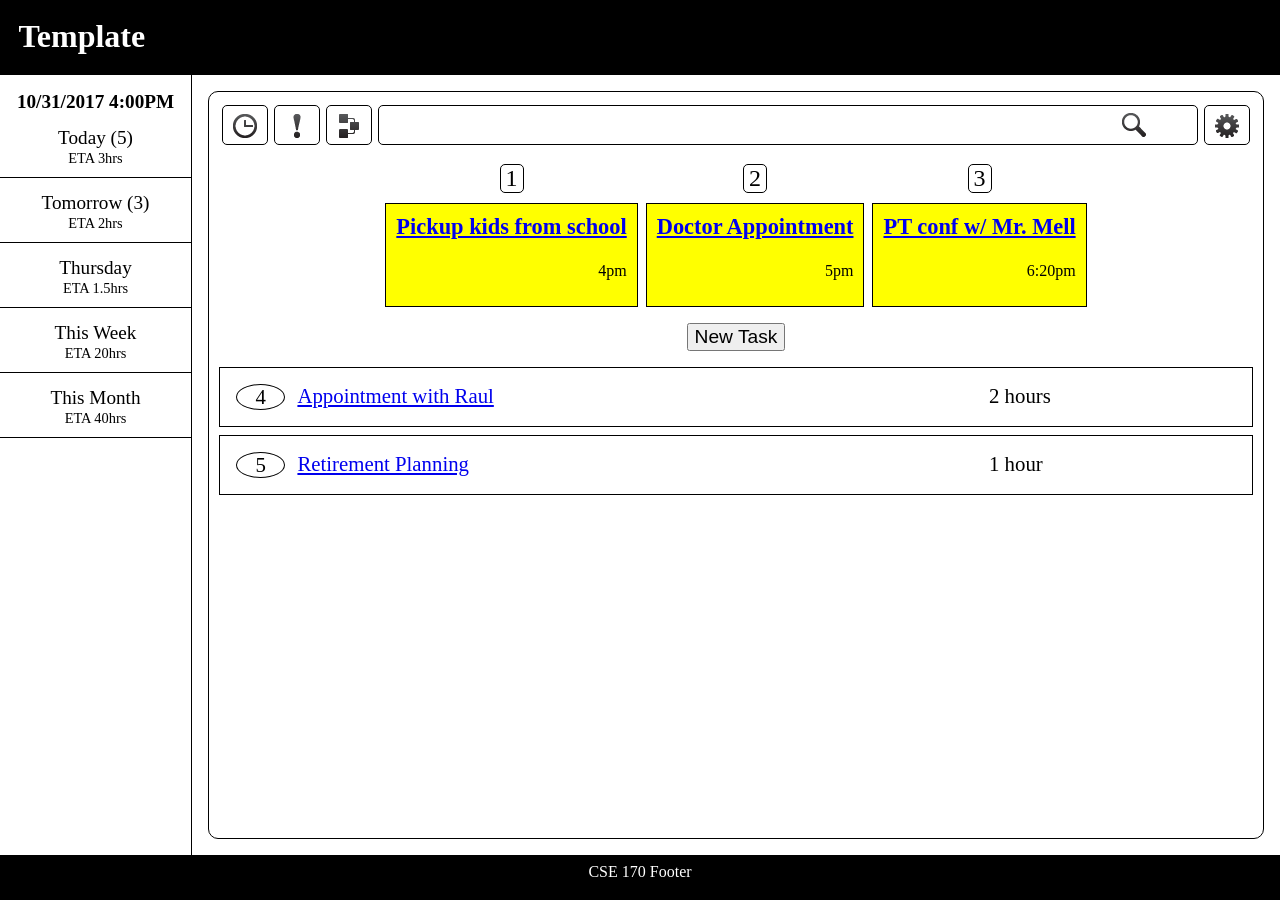
==== index.html @ 31c3207d "Added placeholder links" ====
<!DOCTYPE html>
<html lang="en">
    <head>
        <meta charset="UTF-8">
        <title>CSE 170: A4 Template</title>
        <meta name="description" content="CSE 134B - Homework 2">
        <meta name="keywords" content="CSE 134B, HTML5, Client Side Web Languages">
        <meta name="author" content="teamMe">
        <meta name="robots" content="noindex">
        <meta name="viewport" content="width=device-width,initial-scale=1.0">
        <link rel="stylesheet" href="css/global.css">

        <style>
          * {
              box-sizing: border-box;
          }
          body {
              display: flex;
              min-height: 100vh;
              flex-direction: column;
              margin: 0;
          }
          header {
              padding: 1.15rem;
              background: black;
              color: white;
              height: 30%;
              border-bottom: 1px solid black;
          }
          header h1 {
              margin: 0;
          }
          menu {
              margin: 0;
              padding: 0;
          }
          menu ul {
              margin: 0;
              padding: 0;
              display: flex;
              list-style-type: none;
          }
          menu ul li {
            padding: 8px 10px 2px 10px;
            border: 1px solid black;
            border-radius: 5px;
            margin: 3px;
          }
          menu ul li.search {
              width: 90%;
              padding: 0 12px;
          }
          menu ul li.search input {
              width: 90%;
              height: 70%;
              border: none;
          }
          menu ul li.search img {
              position: relative;
              top: 7px;
              left: 12px;
          }
          main {
              display: flex;
              flex: 1;
          }
          main > section {
              margin: 1rem;
              flex: 1;
              order: 3;
          }
          main > nav {
              flex: 0 0 15vw;
              min-width: 12rem;
              padding: 0;
              background: white;
              border-right: 1px solid black;
              order: 1;
          }
          main > nav ul {
              flex: 0 0 15vw;
              margin: 0;
              padding: 0;
              background: white;
              order: 1;
          }
          main > nav li {
              padding: 10px 10px;
              border-bottom: 1px solid #000;
              text-align: center;
          }
          nav {
              font-size: 1.5rem;
          }
          nav h2 {
              font-size: 80%;
              text-align: center;
              margin-bottom: 0;
          }
          nav a {
              color: black;
              text-decoration: none;
              font-size: 80%;
          }
          nav li p {
              font-size: 60%;
              margin: 0;
          }
          #dashboard {
            border-radius: 10px;
            border: 1px solid black;
            padding: 10px;
          }
          #top-priorities {
              list-style-type: none;
              display: flex;
              justify-content: center;
              padding: 0;
          }
          #top-priorities li {
              margin: 0 .5rem;
          }
          .index {
              border: 1px solid black;
              margin: 0 auto;
              width: 1.5rem;
              text-align: center;
              margin-bottom: 10px;
              font-size: 150%;
              border-radius: 5px;
          }
          #new-task {
              text-align: center;
          }
          #new-task button {
              font-size: 120%;
          }
          .sticky {
              border: 1px solid black;
              background-color: yellow;
              padding: 10px;
          }
          .sticky .message {
              font-size: 140%;
              font-weight: bold;
              margin-top: 0;
          }
          .sticky .time {
              text-align: right;
              margin-bottom: 0;
          }
          #top-priorities li.first, #top-priorities li.last {
              margin:0;
          }
          #normal-priorities {
              list-style-type: none;
              padding: 0;
          }
          #normal-priorities > li {
              margin: .5rem 0 ;
              border: 1px solid black;
              padding: 1rem 0;
          }
          #normal-priorities li ul.item {
              list-style-type: none;
              display: flex;
              font-size: 130%;
              padding: 0 1rem;
          }
          #normal-priorities li ul.item li.number {
              border: 1px solid black;
              border-radius: 50%;
              text-align: center;
              margin-right: .75rem;
              width: 5%;
          }
          #normal-priorities li ul.item li.name {
              width: 70%;
          }
          #normal-priorities li ul.item li.duration {
              width: 25%;
          }
          footer {
              background: black;
              color: white;
              height: 5vh;
              padding: .50rem;
              text-align: center;
          }
          article, nav, aside {
              padding: 1em;
          }

          @media only screen and (max-width: 500px) {
              body {

              }
              header {
                  text-align: center;
                  padding: .75rem;
              }
              nav {
                  padding: 0;
              }
              nav > h2 {
                  margin: 0;
              }
              nav > ul {
                  margin: 0;
                  padding: 0;
                  list-style-type: none;
              }
              #main {
                  flex-direction: column;
                  text-align: center;
              }
              #main > article {
                  padding: 0 1rem 1em 1em;
              }
              #team {
                  flex-direction: column;
                  margin: 0;
                  padding: 0;
              }
          }
        </style>
</head>
<body>
  <header>
      <h1>Template</h1>
  </header>
  <main>
    <nav>
      <h2>10/31/2017 4:00PM</h2>
      <ul>
        <li>
            <a href="index.html">Today (5)</a>
            <p>ETA 3hrs</p>
        </li>
        <li>
            <a href="index.html">Tomorrow (3)</a>
            <p>ETA 2hrs</p>
        </li>
        <li>
            <a href="index.html">Thursday</a>
            <p>ETA 1.5hrs</p>
        </li>
        <li>
            <a href="index.html">This Week</a>
            <p>ETA 20hrs</p>
        </li>
        <li class="last">
            <a href="index.html">This Month</a>
            <p>ETA 40hrs</p>
        </li>
      </ul>
    </nav>
    <section id="dashboard">
        <menu>
                    <ul>
                        <li class="clock"><a href="placeholder.html"><img src="img/clock.png" /></a></li>
                        <li class="exclaimation"><a href="placeholder.html"><img src="img/exclamation.png" /></a></li>
                        <li><a href="placeholder.html"><img src="img/drag.png" /></a></li>
                        <li class="search"><input type="text" name="search" /> <a href="placeholder.html"><img src="img/search.png"/><a></li>
                        <li><a href="placeholder.html"><img src="img/gear.png" /></a></li>
                    </ul>
        </menu>
        <ul id="top-priorities">
            <li class="first">
                <section class="index">1</section>
                <section class="sticky">
                    <p class="message"><a href="placeholder.html">Pickup kids from school</a>
                        <p class="time">4pm</p>
                    </p>
                </section>
            </li>
            <li>
                <section class="index">2</section>
                <section class="sticky">
                    <p class="message"><a href="placeholder.html">Doctor Appointment</a>
                        <p class="time">5pm</p>
                    </p>
                </section>
            </li>
            <li class="last">
                <section class="index">3</section>
                <section class="sticky">
                    <p class="message"><a href="placeholder.html">PT conf w/ Mr. Mell</a>
                        <p class="time">6:20pm</p>
                    </p>
                </section>
            </li>
        </ul>
        <section id="new-task">
            <button onclick="location.href='add-task.html'">New Task</button>
        </section>
        <ul id="normal-priorities">
            <li>
                <ul class="item">
                    <li class="number">4</li>
                    <li class="name"><a href="placeholder.html">Appointment with Raul</a></li>
                    <li class="duration">2 hours</li>
                </ul>
            </li>
            <li>
                <ul class="item">
                    <li class="number">5</li>
                    <li class="name"><a href="placeholder.html">Retirement Planning</a></li>
                    <li class="duration">1 hour</li>
                </ul>
            </li>
        </ul>

    </section>
</main>
  <footer>
      <!--
        <a href='http://dryicons.com/icon-packs/symbolize-icons-set'> Icon by Dryicons </a>
      -->
      CSE 170 Footer
    </footer>
</body>
</html>
---- css/global.css ----
h1 { font-size: 2em; }
#validator-emblem { text-align: center; }
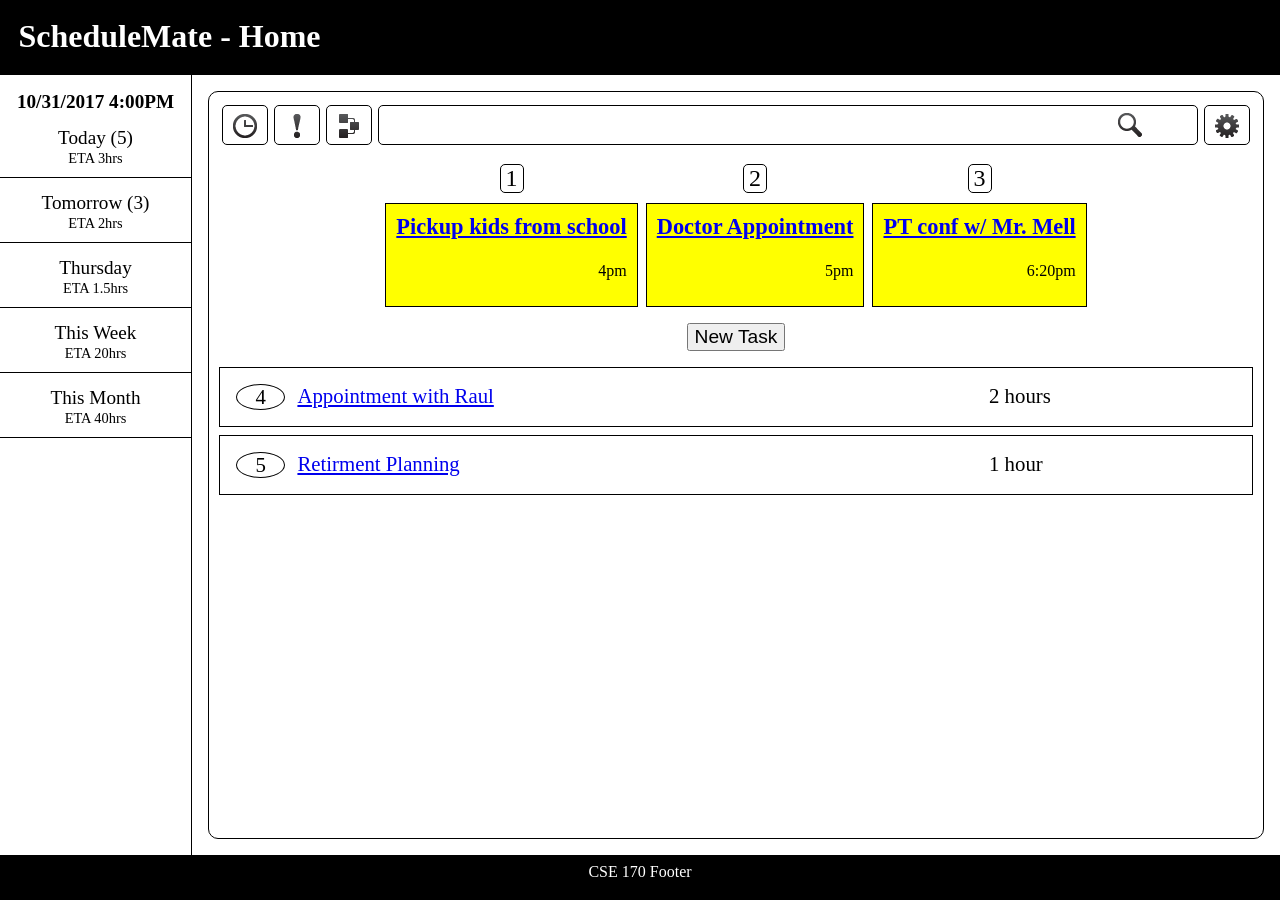
==== commit 48bbbda8: "Various changes Links added to placeholder page. Some javascript introduced." ====
--- a/index.html
+++ b/index.html
@@ -3,16 +3,16 @@
     <head>
         <meta charset="UTF-8">
         <title>CSE 170: A4 Template</title>
-        <meta name="description" content="CSE 134B - Homework 2">
-        <meta name="keywords" content="CSE 134B, HTML5, Client Side Web Languages">
-        <meta name="author" content="teamMe">
+        <meta name="description" content="CSE 170 - Web App">
+        <meta name="keywords" content="CSE 170">
+        <meta name="author" content="Matrix">
         <meta name="robots" content="noindex">
-        <meta name="viewport" content="width=device-width,initial-scale=1.0">
+        <meta name="viewport" content="width=device-width,initial-scale=1.0">    
         <link rel="stylesheet" href="css/global.css">
 
         <style>
           * {
-              box-sizing: border-box;
+              box-sizing: border-box; 
           }
           body {
               display: flex;
@@ -227,30 +227,30 @@
 </head>
 <body>
   <header>
-      <h1>Template</h1>
+      <h1>ScheduleMate - Home</h1>
   </header>
   <main>
     <nav>
       <h2>10/31/2017 4:00PM</h2>
       <ul>
         <li>
-            <a href="index.html">Today (5)</a>
+            <a href="empty.html">Today (5)</a>
             <p>ETA 3hrs</p>
         </li>
         <li>
-            <a href="index.html">Tomorrow (3)</a>
+            <a href="empty.html">Tomorrow (3)</a>
             <p>ETA 2hrs</p>
         </li>
         <li>
-            <a href="index.html">Thursday</a>
+            <a href="empty.html">Thursday</a>
             <p>ETA 1.5hrs</p>
         </li>
         <li>
-            <a href="index.html">This Week</a>
+            <a href="empty.html">This Week</a>
             <p>ETA 20hrs</p>
         </li>
         <li class="last">
-            <a href="index.html">This Month</a>
+            <a href="empty.html">This Month</a>
             <p>ETA 40hrs</p>
         </li>
       </ul>
@@ -258,18 +258,18 @@
     <section id="dashboard">
         <menu>
                     <ul>
-                        <li class="clock"><a href="placeholder.html"><img src="img/clock.png" /></a></li>
-                        <li class="exclaimation"><a href="placeholder.html"><img src="img/exclamation.png" /></a></li>
-                        <li><a href="placeholder.html"><img src="img/drag.png" /></a></li>
-                        <li class="search"><input type="text" name="search" /> <a href="placeholder.html"><img src="img/search.png"/><a></li>
-                        <li><a href="placeholder.html"><img src="img/gear.png" /></a></li>
+                        <li class="clock"><a href="empty.html"><img src="img/clock.png" /></a></li>
+                        <li class="exclaimation"><a href="empty.html"><img src="img/exclamation.png" /></a></li>
+                        <li><a href="empty.html"><img src="img/drag.png" /></a></li>
+                        <li class="search"><input type="text" name="search" /><img src="img/search.png" /></li>
+                        <li><a href="empty.html"><img src="img/gear.png" /></a></li>
                     </ul>
         </menu>
         <ul id="top-priorities">
             <li class="first">
                 <section class="index">1</section>
                 <section class="sticky">
-                    <p class="message"><a href="placeholder.html">Pickup kids from school</a>
+                    <p class="message"><a href="empty.html">Pickup kids from school</a>
                         <p class="time">4pm</p>
                     </p>
                 </section>
@@ -277,7 +277,7 @@
             <li>
                 <section class="index">2</section>
                 <section class="sticky">
-                    <p class="message"><a href="placeholder.html">Doctor Appointment</a>
+                    <p class="message"><a href="empty.html">Doctor Appointment</a>
                         <p class="time">5pm</p>
                     </p>
                 </section>
@@ -285,7 +285,7 @@
             <li class="last">
                 <section class="index">3</section>
                 <section class="sticky">
-                    <p class="message"><a href="placeholder.html">PT conf w/ Mr. Mell</a>
+                    <p class="message"><a href="empty.html">PT conf w/ Mr. Mell</a>
                         <p class="time">6:20pm</p>
                     </p>
                 </section>
@@ -298,14 +298,14 @@
             <li>
                 <ul class="item">
                     <li class="number">4</li>
-                    <li class="name"><a href="placeholder.html">Appointment with Raul</a></li>
+                    <li class="name"><a href="empty.html">Appointment with Raul</a></li>
                     <li class="duration">2 hours</li>
                 </ul>
             </li>
             <li>
                 <ul class="item">
                     <li class="number">5</li>
-                    <li class="name"><a href="placeholder.html">Retirement Planning</a></li>
+                    <li class="name"><a href="empty.html">Retirment Planning</a></li>
                     <li class="duration">1 hour</li>
                 </ul>
             </li>
@@ -320,4 +320,4 @@
       CSE 170 Footer
     </footer>
 </body>
-</html>
+</html>
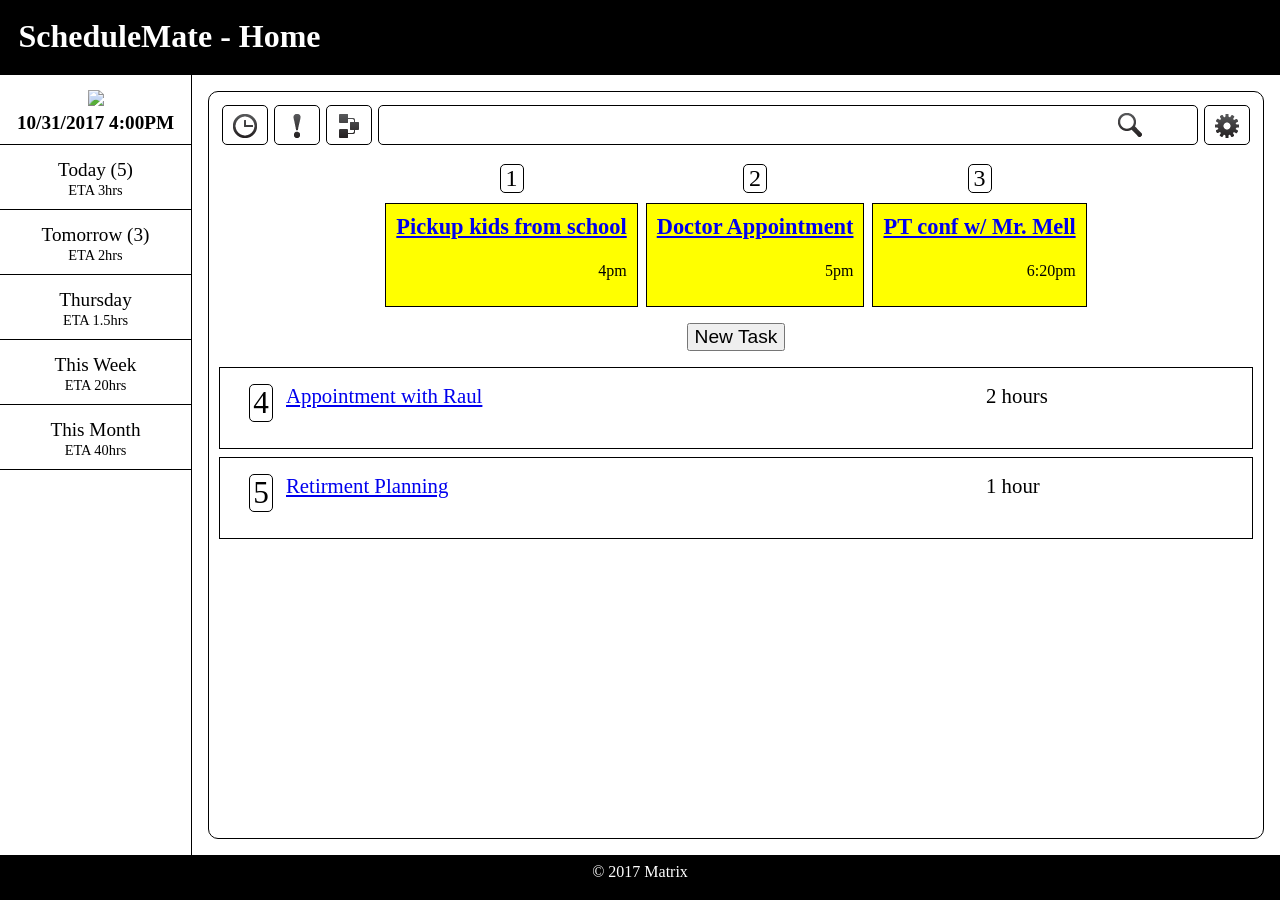
==== commit 2b5e8ee3: "Responsive Revisions Added Home Link, Made Pages Responsive." ====
--- a/index.html
+++ b/index.html
@@ -71,7 +71,6 @@
           }
           main > nav {
               flex: 0 0 15vw;
-              min-width: 12rem;
               padding: 0;
               background: white;
               border-right: 1px solid black;
@@ -95,7 +94,7 @@
           nav h2 {
               font-size: 80%;
               text-align: center;
-              margin-bottom: 0;
+              margin: 0;
           }
           nav a {
               color: black;
@@ -217,10 +216,37 @@
               #main > article {
                   padding: 0 1rem 1em 1em;
               }
-              #team {
+              menu ul {
+                  justify-content: center;
+              }
+              menu ul li {
+                  padding: 7px 4px 0px 4px;
+              }
+              menu ul li.search {
+                  /*padding: 8px 10px 2px 10px;*/
+                  padding: 7px 4px 0px 4px;
+                  width: unset;
+              }
+              menu ul li.search input {
+                  display: none;
+              }
+              menu ul li.search img {
+                  position:unset;
+              }
+              #top-priorities {
                   flex-direction: column;
-                  margin: 0;
-                  padding: 0;
+              }
+              #top-priorities li {
+                  margin: 8px 0;
+              }
+              #top-priorities .index {
+                  display: none;
+              }
+              #normal-priorities li ul.item li.index {
+                  display: none;
+              }
+              #normal-priorities li ul.item li.duration {
+                  text-align: right;
               }
           }
         </style>
@@ -231,8 +257,11 @@
   </header>
   <main>
     <nav>
-      <h2>10/31/2017 4:00PM</h2>
       <ul>
+        <li>
+            <a href="index.html"><img src="img/home.png" /></a>
+            <h2>10/31/2017 4:00PM</h2>
+        </li>
         <li>
             <a href="empty.html">Today (5)</a>
             <p>ETA 3hrs</p>
@@ -261,7 +290,7 @@
                         <li class="clock"><a href="empty.html"><img src="img/clock.png" /></a></li>
                         <li class="exclaimation"><a href="empty.html"><img src="img/exclamation.png" /></a></li>
                         <li><a href="empty.html"><img src="img/drag.png" /></a></li>
-                        <li class="search"><input type="text" name="search" /><img src="img/search.png" /></li>
+                        <li class="search"><input type="text" name="search" /><a href="empty.html"><img src="img/search.png" /></a></li>
                         <li><a href="empty.html"><img src="img/gear.png" /></a></li>
                     </ul>
         </menu>
@@ -297,14 +326,14 @@
         <ul id="normal-priorities">
             <li>
                 <ul class="item">
-                    <li class="number">4</li>
+                    <li class="index">4</li>
                     <li class="name"><a href="empty.html">Appointment with Raul</a></li>
                     <li class="duration">2 hours</li>
                 </ul>
             </li>
             <li>
                 <ul class="item">
-                    <li class="number">5</li>
+                    <li class="index">5</li>
                     <li class="name"><a href="empty.html">Retirment Planning</a></li>
                     <li class="duration">1 hour</li>
                 </ul>
@@ -315,9 +344,10 @@
 </main>
   <footer>
       <!--
+        Icons provided by Dryicons.
         <a href='http://dryicons.com/icon-packs/symbolize-icons-set'> Icon by Dryicons </a>
       -->
-      CSE 170 Footer
+      &copy; 2017 Matrix
     </footer>
 </body>
 </html>
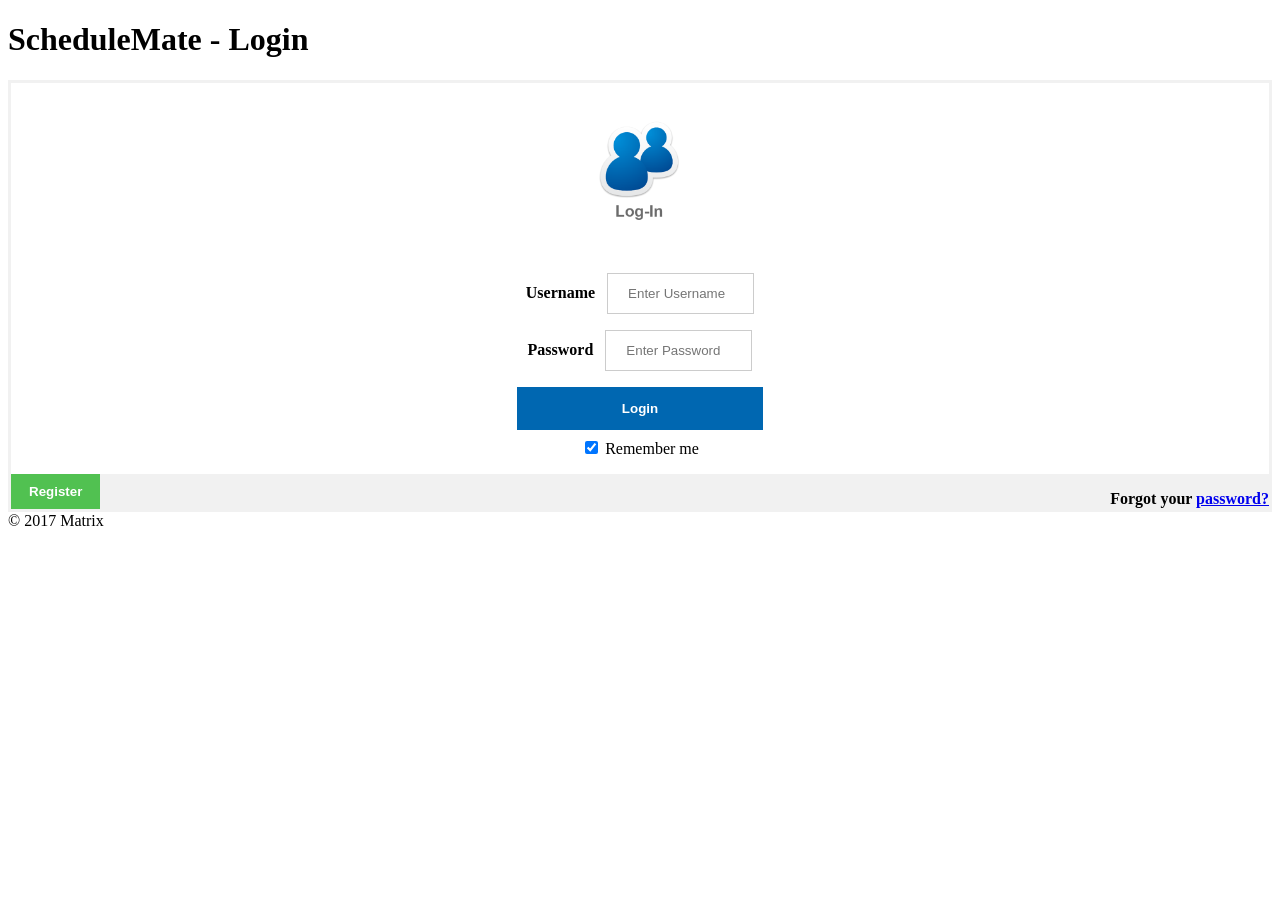
==== commit 0f376d95: "Updated index to login page" ====
--- a/index.html
+++ b/index.html
@@ -1,353 +1,136 @@
+<!-- Login page code adapted and modified from https://www.w3schools.com/howto/howto_css_login_form.asp -->
 <!DOCTYPE html>
 <html lang="en">
     <head>
         <meta charset="UTF-8">
-        <title>CSE 170: A4 Template</title>
+        <title>CSE 170: Mock Login Page</title>
         <meta name="description" content="CSE 170 - Web App">
         <meta name="keywords" content="CSE 170">
         <meta name="author" content="Matrix">
         <meta name="robots" content="noindex">
-        <meta name="viewport" content="width=device-width,initial-scale=1.0">    
+        <meta name="viewport" content="width=device-width,initial-scale=1.0">
         <link rel="stylesheet" href="css/global.css">
 
         <style>
-          * {
-              box-sizing: border-box; 
-          }
-          body {
-              display: flex;
-              min-height: 100vh;
-              flex-direction: column;
-              margin: 0;
-          }
-          header {
-              padding: 1.15rem;
-              background: black;
-              color: white;
-              height: 30%;
-              border-bottom: 1px solid black;
-          }
-          header h1 {
-              margin: 0;
-          }
-          menu {
-              margin: 0;
-              padding: 0;
-          }
-          menu ul {
-              margin: 0;
-              padding: 0;
-              display: flex;
-              list-style-type: none;
-          }
-          menu ul li {
-            padding: 8px 10px 2px 10px;
-            border: 1px solid black;
-            border-radius: 5px;
-            margin: 3px;
-          }
-          menu ul li.search {
-              width: 90%;
-              padding: 0 12px;
-          }
-          menu ul li.search input {
-              width: 90%;
-              height: 70%;
-              border: none;
-          }
-          menu ul li.search img {
-              position: relative;
-              top: 7px;
-              left: 12px;
-          }
-          main {
-              display: flex;
-              flex: 1;
-          }
-          main > section {
-              margin: 1rem;
-              flex: 1;
-              order: 3;
-          }
-          main > nav {
-              flex: 0 0 15vw;
-              padding: 0;
-              background: white;
-              border-right: 1px solid black;
-              order: 1;
-          }
-          main > nav ul {
-              flex: 0 0 15vw;
-              margin: 0;
-              padding: 0;
-              background: white;
-              order: 1;
-          }
-          main > nav li {
-              padding: 10px 10px;
-              border-bottom: 1px solid #000;
-              text-align: center;
-          }
-          nav {
-              font-size: 1.5rem;
-          }
-          nav h2 {
-              font-size: 80%;
-              text-align: center;
-              margin: 0;
-          }
-          nav a {
-              color: black;
-              text-decoration: none;
-              font-size: 80%;
-          }
-          nav li p {
-              font-size: 60%;
-              margin: 0;
-          }
-          #dashboard {
-            border-radius: 10px;
-            border: 1px solid black;
-            padding: 10px;
-          }
-          #top-priorities {
-              list-style-type: none;
-              display: flex;
-              justify-content: center;
-              padding: 0;
-          }
-          #top-priorities li {
-              margin: 0 .5rem;
-          }
-          .index {
-              border: 1px solid black;
-              margin: 0 auto;
-              width: 1.5rem;
-              text-align: center;
-              margin-bottom: 10px;
-              font-size: 150%;
-              border-radius: 5px;
-          }
-          #new-task {
-              text-align: center;
-          }
-          #new-task button {
-              font-size: 120%;
-          }
-          .sticky {
-              border: 1px solid black;
-              background-color: yellow;
-              padding: 10px;
-          }
-          .sticky .message {
-              font-size: 140%;
-              font-weight: bold;
-              margin-top: 0;
-          }
-          .sticky .time {
-              text-align: right;
-              margin-bottom: 0;
-          }
-          #top-priorities li.first, #top-priorities li.last {
-              margin:0;
-          }
-          #normal-priorities {
-              list-style-type: none;
-              padding: 0;
-          }
-          #normal-priorities > li {
-              margin: .5rem 0 ;
-              border: 1px solid black;
-              padding: 1rem 0;
-          }
-          #normal-priorities li ul.item {
-              list-style-type: none;
-              display: flex;
-              font-size: 130%;
-              padding: 0 1rem;
-          }
-          #normal-priorities li ul.item li.number {
-              border: 1px solid black;
-              border-radius: 50%;
-              text-align: center;
-              margin-right: .75rem;
-              width: 5%;
-          }
-          #normal-priorities li ul.item li.name {
-              width: 70%;
-          }
-          #normal-priorities li ul.item li.duration {
-              width: 25%;
-          }
-          footer {
-              background: black;
-              color: white;
-              height: 5vh;
-              padding: .50rem;
-              text-align: center;
-          }
-          article, nav, aside {
-              padding: 1em;
-          }
+            /* Bordered form */
+            form {
+                border: 3px solid #f1f1f1;
+            }
 
-          @media only screen and (max-width: 500px) {
-              body {
+            /* Full-width inputs */
+            input[type=text], input[type=password] {
+                width: 12%;
+                padding: 12px 20px;
+                margin: 8px 0;
+                display: inline-block;
+                border: 1px solid #ccc;
+                box-sizing: border-box;
+            }
+			
+            /* Set a style for all buttons */
+            button {
+                background-color: #0067B1;
+                color: white;
+                padding: 14px 20px;
+                margin: 8px 0;
+                border: none;
+                cursor: pointer;
+                width: 20%;
+				font-weight: bold;
+            }
 
-              }
-              header {
-                  text-align: center;
-                  padding: .75rem;
-              }
-              nav {
-                  padding: 0;
-              }
-              nav > h2 {
-                  margin: 0;
-              }
-              nav > ul {
-                  margin: 0;
-                  padding: 0;
-                  list-style-type: none;
-              }
-              #main {
-                  flex-direction: column;
-                  text-align: center;
-              }
-              #main > article {
-                  padding: 0 1rem 1em 1em;
-              }
-              menu ul {
-                  justify-content: center;
-              }
-              menu ul li {
-                  padding: 7px 4px 0px 4px;
-              }
-              menu ul li.search {
-                  /*padding: 8px 10px 2px 10px;*/
-                  padding: 7px 4px 0px 4px;
-                  width: unset;
-              }
-              menu ul li.search input {
-                  display: none;
-              }
-              menu ul li.search img {
-                  position:unset;
-              }
-              #top-priorities {
-                  flex-direction: column;
-              }
-              #top-priorities li {
-                  margin: 8px 0;
-              }
-              #top-priorities .index {
-                  display: none;
-              }
-              #normal-priorities li ul.item li.index {
-                  display: none;
-              }
-              #normal-priorities li ul.item li.duration {
-                  text-align: right;
-              }
-          }
+            /* Add a hover effect for buttons */
+            button:hover {
+                opacity: 0.8;
+            }
+			
+			/* Cancel btn */
+			.cancelbtn:hover {
+                opacity: 0.8;
+            }
+
+            /* Extra style for the cancel button (red) */
+            .cancelbtn {
+                width: auto;
+                padding: 10px 18px;
+                background-color: #51c151;
+				border: none;
+				font-weight: bold;
+				color: white;
+            }
+
+            /* Center the avatar image inside this container */
+            .imgcontainer {
+                text-align: center;
+                margin: 24px 0 12px 0;
+            }
+
+            /* Avatar image */
+            img.avatar {
+                width: 10%;
+                border-radius: 50%;
+            }
+
+            /* Add padding to containers */
+            .container {
+                padding: 16px;
+				text-align: center;
+            }
+
+            /* The "Forgot password" text */
+            span.psw {
+				font-weight: bold;
+                float: right;
+                padding-top: 16px;
+            }
+
+            /* Change styles for span and cancel button on extra small screens */
+            @media screen and (max-width: 300px) {
+                span.psw {
+                    display: block;
+                    float: none;
+                }
+                .cancelbtn {
+                    width: 100%;
+                }
+            }
         </style>
-</head>
-<body>
-  <header>
-      <h1>ScheduleMate - Home</h1>
-  </header>
-  <main>
-    <nav>
-      <ul>
-        <li>
-            <a href="index.html"><img src="img/home.png" /></a>
-            <h2>10/31/2017 4:00PM</h2>
-        </li>
-        <li>
-            <a href="empty.html">Today (5)</a>
-            <p>ETA 3hrs</p>
-        </li>
-        <li>
-            <a href="empty.html">Tomorrow (3)</a>
-            <p>ETA 2hrs</p>
-        </li>
-        <li>
-            <a href="empty.html">Thursday</a>
-            <p>ETA 1.5hrs</p>
-        </li>
-        <li>
-            <a href="empty.html">This Week</a>
-            <p>ETA 20hrs</p>
-        </li>
-        <li class="last">
-            <a href="empty.html">This Month</a>
-            <p>ETA 40hrs</p>
-        </li>
-      </ul>
-    </nav>
-    <section id="dashboard">
-        <menu>
-                    <ul>
-                        <li class="clock"><a href="empty.html"><img src="img/clock.png" /></a></li>
-                        <li class="exclaimation"><a href="empty.html"><img src="img/exclamation.png" /></a></li>
-                        <li><a href="empty.html"><img src="img/drag.png" /></a></li>
-                        <li class="search"><input type="text" name="search" /><a href="empty.html"><img src="img/search.png" /></a></li>
-                        <li><a href="empty.html"><img src="img/gear.png" /></a></li>
-                    </ul>
-        </menu>
-        <ul id="top-priorities">
-            <li class="first">
-                <section class="index">1</section>
-                <section class="sticky">
-                    <p class="message"><a href="empty.html">Pickup kids from school</a>
-                        <p class="time">4pm</p>
-                    </p>
-                </section>
-            </li>
-            <li>
-                <section class="index">2</section>
-                <section class="sticky">
-                    <p class="message"><a href="empty.html">Doctor Appointment</a>
-                        <p class="time">5pm</p>
-                    </p>
-                </section>
-            </li>
-            <li class="last">
-                <section class="index">3</section>
-                <section class="sticky">
-                    <p class="message"><a href="empty.html">PT conf w/ Mr. Mell</a>
-                        <p class="time">6:20pm</p>
-                    </p>
-                </section>
-            </li>
-        </ul>
-        <section id="new-task">
-            <button onclick="location.href='add-task.html'">New Task</button>
-        </section>
-        <ul id="normal-priorities">
-            <li>
-                <ul class="item">
-                    <li class="index">4</li>
-                    <li class="name"><a href="empty.html">Appointment with Raul</a></li>
-                    <li class="duration">2 hours</li>
-                </ul>
-            </li>
-            <li>
-                <ul class="item">
-                    <li class="index">5</li>
-                    <li class="name"><a href="empty.html">Retirment Planning</a></li>
-                    <li class="duration">1 hour</li>
-                </ul>
-            </li>
-        </ul>
+    </head>
 
-    </section>
-</main>
-  <footer>
+    <body>
+        <header>
+            <h1>ScheduleMate - Login</h1>
+        </header>
+        <main>
+            <form action="home.html">
+                <div class="imgcontainer">
+                    <img src="img/login_pic.png" alt="Avatar" class="avatar">
+                </div>
+
+                <div class="container">
+                    <label><b>Username &nbsp;</b></label>
+                    <input type="text" placeholder="Enter Username" name="uname" required>
+					<br>
+                    <label><b>Password &nbsp;</b></label>
+                    <input type="password" placeholder="Enter Password" name="psw" required>
+					<br>
+                    <button type="submit">Login</button>
+					<br>
+                    <input type="checkbox" checked="checked"> Remember me
+                </div>
+
+                <div class="container2" style="background-color:#f1f1f1">
+                    <input type="button" class="cancelbtn" value="Register" onclick="window.location.href='register.html'"/>
+                    <span class="psw">Forgot your <a href="forgot_password.html">password?</a></span>
+                </div>
+            </form>
+      </main>
+      <footer>
       <!--
         Icons provided by Dryicons.
         <a href='http://dryicons.com/icon-packs/symbolize-icons-set'> Icon by Dryicons </a>
       -->
       &copy; 2017 Matrix
-    </footer>
-</body>
-</html>+      </footer>
+    </body>
+</html>
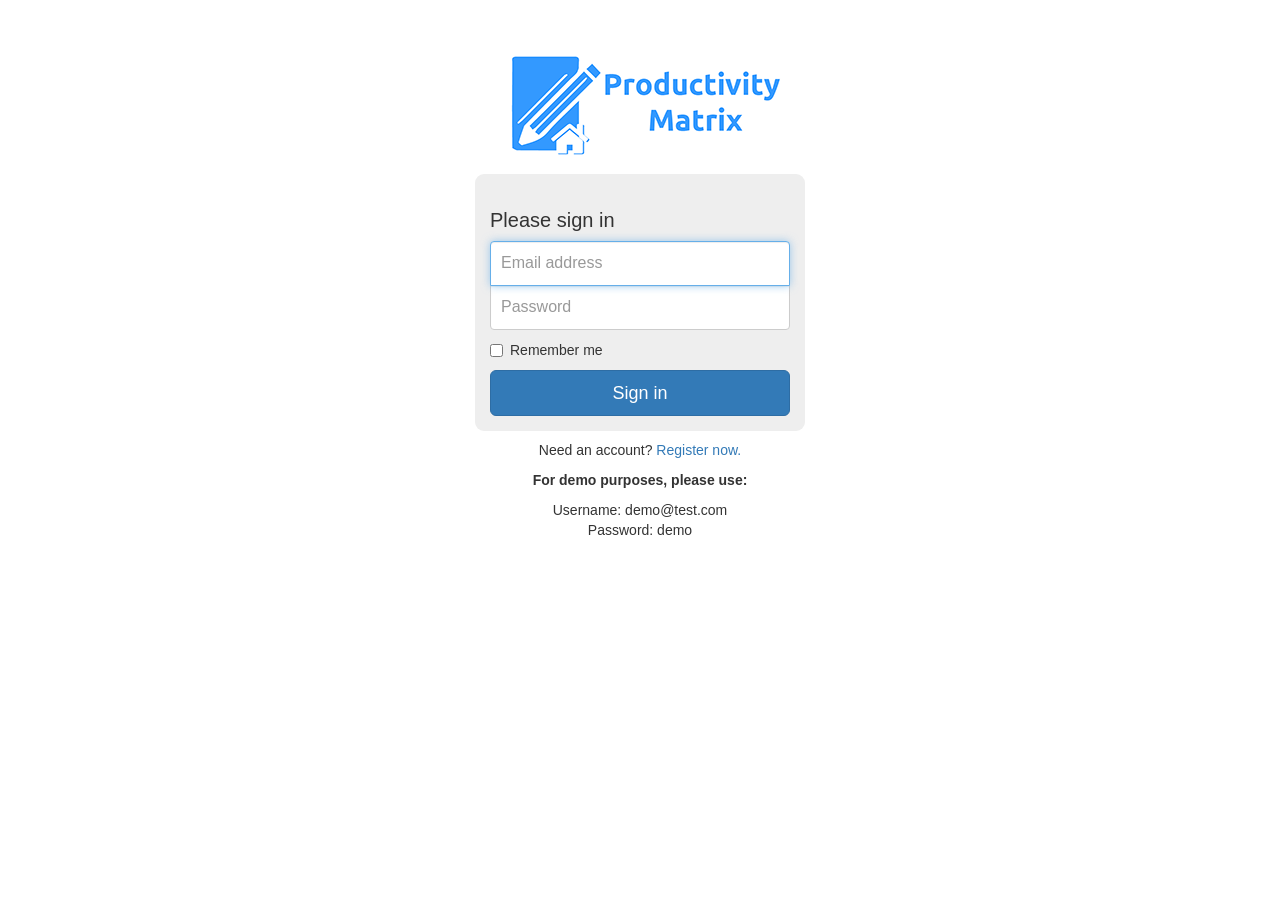
==== commit 4ac894e3: "Add files via upload" ====
--- a/index.html
+++ b/index.html
@@ -1,136 +1,54 @@
-<!-- Login page code adapted and modified from https://www.w3schools.com/howto/howto_css_login_form.asp -->
+
 <!DOCTYPE html>
 <html lang="en">
-    <head>
-        <meta charset="UTF-8">
-        <title>CSE 170: Mock Login Page</title>
-        <meta name="description" content="CSE 170 - Web App">
-        <meta name="keywords" content="CSE 170">
-        <meta name="author" content="Matrix">
-        <meta name="robots" content="noindex">
-        <meta name="viewport" content="width=device-width,initial-scale=1.0">
-        <link rel="stylesheet" href="css/global.css">
+  <head>
+    <meta charset="utf-8">
+    <meta name="viewport" content="width=device-width, initial-scale=1, shrink-to-fit=no">
+    <meta name="description" content="">
+    <meta name="author" content="">
+    <link rel="icon" href="../../favicon.ico">
 
-        <style>
-            /* Bordered form */
-            form {
-                border: 3px solid #f1f1f1;
-            }
+    <title>Signin Template for Bootstrap</title>
 
-            /* Full-width inputs */
-            input[type=text], input[type=password] {
-                width: 12%;
-                padding: 12px 20px;
-                margin: 8px 0;
-                display: inline-block;
-                border: 1px solid #ccc;
-                box-sizing: border-box;
-            }
-			
-            /* Set a style for all buttons */
-            button {
-                background-color: #0067B1;
-                color: white;
-                padding: 14px 20px;
-                margin: 8px 0;
-                border: none;
-                cursor: pointer;
-                width: 20%;
-				font-weight: bold;
-            }
+    <!-- Bootstrap core CSS -->
+    <link href="css/bootstrap.min.css" rel="stylesheet">
 
-            /* Add a hover effect for buttons */
-            button:hover {
-                opacity: 0.8;
-            }
-			
-			/* Cancel btn */
-			.cancelbtn:hover {
-                opacity: 0.8;
-            }
+    <!-- Custom javascript for functionality -->
+    <script src="js/template.js"></script>
 
-            /* Extra style for the cancel button (red) */
-            .cancelbtn {
-                width: auto;
-                padding: 10px 18px;
-                background-color: #51c151;
-				border: none;
-				font-weight: bold;
-				color: white;
-            }
+    <!-- Custom styles for this template -->
+    <link href="css/signin.css" rel="stylesheet">
+  </head>
 
-            /* Center the avatar image inside this container */
-            .imgcontainer {
-                text-align: center;
-                margin: 24px 0 12px 0;
-            }
+  <body>
 
-            /* Avatar image */
-            img.avatar {
-                width: 10%;
-                border-radius: 50%;
-            }
+    <div class="container">
+      <div id="logo"><img src="img/logo.png" alt="Productivity Matrix" /></div>
+      <form id="login" class="form-signin" action="home.html" method="GET" onsubmit="return validateLogin()">
+        <h2 class="form-signin-heading">Please sign in</h2>
+        <label for="inputEmail" class="sr-only">Email address</label>
+        <input type="email" id="inputEmail" class="form-control" placeholder="Email address" required autofocus>
+        <label for="inputPassword" class="sr-only">Password</label>
+        <input type="password" id="inputPassword" class="form-control" placeholder="Password" required>
+        <div class="checkbox">
+          <label>
+            <input type="checkbox" value="remember-me"> Remember me
+          </label>
+        </div>
+        <button class="btn btn-lg btn-primary btn-block" type="submit">Sign in</button>
+      </form>
+      <p class="register">Need an account? <a href="register.html">Register now.</a></p>
+      <p id="notification"></p>
+      <p style="text-align: center"><strong>For demo purposes, please use:</strong></p>
+      <p style="text-align: center">Username: demo@test.com<br>Password: demo</p>
 
-            /* Add padding to containers */
-            .container {
-                padding: 16px;
-				text-align: center;
-            }
+    </div> <!-- /container -->
 
-            /* The "Forgot password" text */
-            span.psw {
-				font-weight: bold;
-                float: right;
-                padding-top: 16px;
-            }
 
-            /* Change styles for span and cancel button on extra small screens */
-            @media screen and (max-width: 300px) {
-                span.psw {
-                    display: block;
-                    float: none;
-                }
-                .cancelbtn {
-                    width: 100%;
-                }
-            }
-        </style>
-    </head>
-
-    <body>
-        <header>
-            <h1>ScheduleMate - Login</h1>
-        </header>
-        <main>
-            <form action="home.html">
-                <div class="imgcontainer">
-                    <img src="img/login_pic.png" alt="Avatar" class="avatar">
-                </div>
-
-                <div class="container">
-                    <label><b>Username &nbsp;</b></label>
-                    <input type="text" placeholder="Enter Username" name="uname" required>
-					<br>
-                    <label><b>Password &nbsp;</b></label>
-                    <input type="password" placeholder="Enter Password" name="psw" required>
-					<br>
-                    <button type="submit">Login</button>
-					<br>
-                    <input type="checkbox" checked="checked"> Remember me
-                </div>
-
-                <div class="container2" style="background-color:#f1f1f1">
-                    <input type="button" class="cancelbtn" value="Register" onclick="window.location.href='register.html'"/>
-                    <span class="psw">Forgot your <a href="forgot_password.html">password?</a></span>
-                </div>
-            </form>
-      </main>
-      <footer>
-      <!--
-        Icons provided by Dryicons.
-        <a href='http://dryicons.com/icon-packs/symbolize-icons-set'> Icon by Dryicons </a>
-      -->
-      &copy; 2017 Matrix
-      </footer>
-    </body>
-</html>
+    <!-- Bootstrap core JavaScript
+    ================================================== -->
+    <!-- Placed at the end of the document so the pages load faster -->
+    <!-- IE10 viewport hack for Surface/desktop Windows 8 bug -->
+    <script src="js/ie10-viewport-bug-workaround.js"></script>
+  </body>
+</html>
--- a/css/signin.css
+++ b/css/signin.css
@@ -0,0 +1,56 @@
+body {
+  padding-top: 40px;
+  padding-bottom: 40px;
+  background-color:white;
+}
+#logo {
+  text-align: center;
+}
+.form-signin {
+  max-width: 330px;
+  padding: 15px;
+  margin: 9px auto;
+  background: #EEE;
+  border-radius: 9px;
+}
+.form-signin .form-signin-heading,
+.form-signin .checkbox {
+  margin-bottom: 10px;
+}
+.form-signin .checkbox {
+  font-weight: normal;
+}
+.form-signin .form-control {
+  position: relative;
+  height: auto;
+  -webkit-box-sizing: border-box;
+          box-sizing: border-box;
+  padding: 10px;
+  font-size: 16px;
+}
+.form-signin .form-control:focus {
+  z-index: 2;
+}
+.form-signin input[type="email"] {
+  margin-bottom: -1px;
+  border-bottom-right-radius: 0;
+  border-bottom-left-radius: 0;
+}
+.form-signin input[type="password"] {
+  margin-bottom: 10px;
+  border-top-left-radius: 0;
+  border-top-right-radius: 0;
+}
+#notification {
+    text-align: center;
+    color: red;
+}
+.register {
+    text-align: center;
+}
+#title {
+    text-align: center;
+}
+h2.form-signin-heading {
+    font-size: 2rem;
+}
